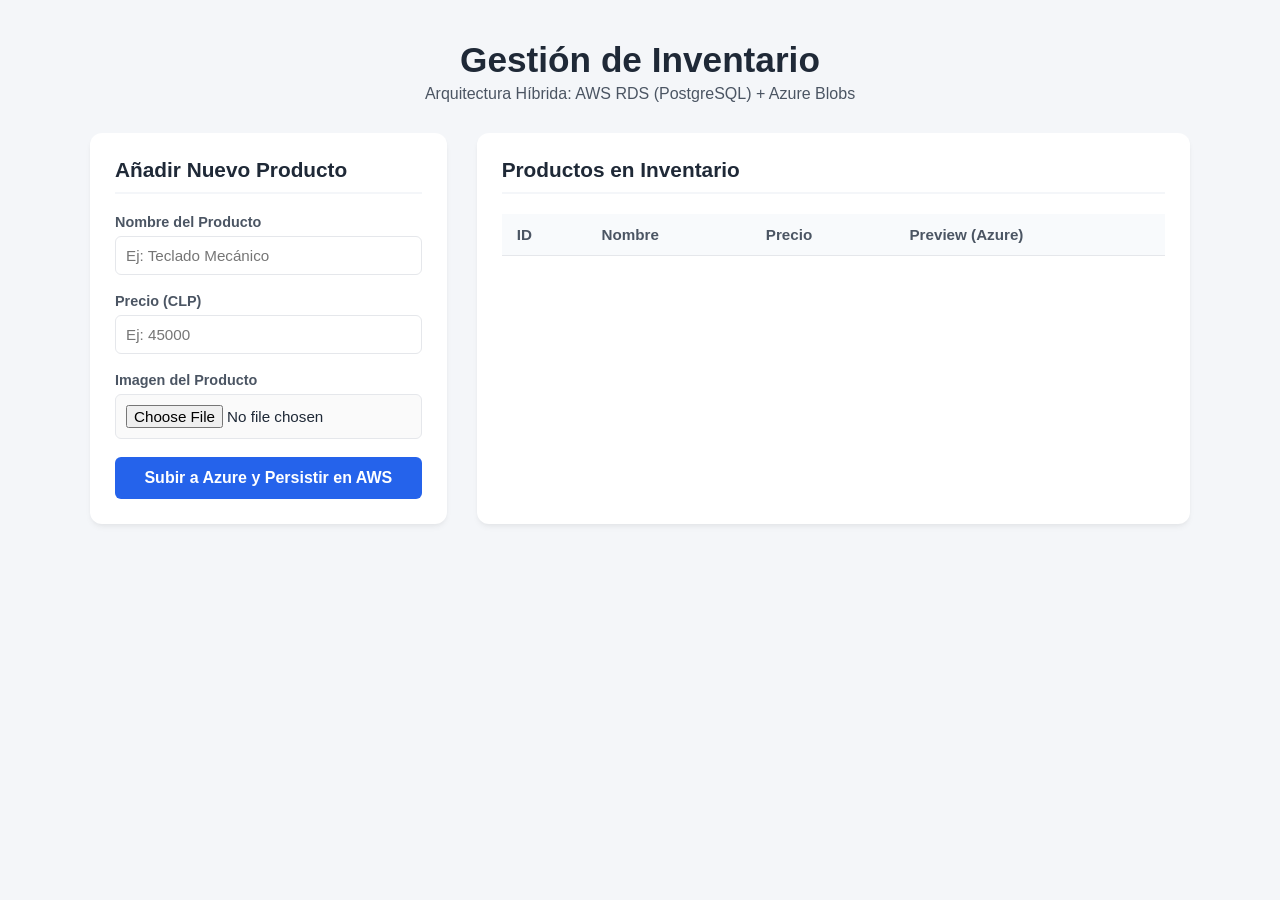
==== index.html @ b214ecee "first commit limpio sin secretos" ====
<!DOCTYPE html>
<html lang="es">
<head>
    <meta charset="UTF-8">
    <meta name="viewport" content="width=device-width, initial-scale=1.0">
    <title>Gestión de Inventario | INACAP Multicloud</title>
    <link rel="stylesheet" href="styles.css">
</head>
<body>
    <div class="container">
        <header>
            <h1>Gestión de Inventario</h1>
            <p class="subtitle">Arquitectura Híbrida: AWS RDS (PostgreSQL) + Azure Blobs</p>
        </header>

        <main class="main-content">
            <section class="card-form">
                <h2>Añadir Nuevo Producto</h2>
                <form id="productoForm" enctype="multipart/form-data">
                    <div class="form-group">
                        <label for="nombre">Nombre del Producto</label>
                        <input type="text" id="nombre" name="nombre" required placeholder="Ej: Teclado Mecánico">
                    </div>

                    <div class="form-group">
                        <label for="precio">Precio (CLP)</label>
                        <input type="number" id="precio" name="precio" required placeholder="Ej: 45000">
                    </div>

                    <div class="form-group">
                        <label for="imagen">Imagen del Producto</label>
                        <input type="file" id="imagen" name="imagen" accept="image/*" required>
                    </div>

                    <button type="submit" id="btnEnviar">Subir a Azure y Persistir en AWS</button>
                </form>
            </section>

            <section class="card-table">
                <h2>Productos en Inventario</h2>
                <div class="table-wrapper">
                    <table>
                        <thead>
                            <tr>
                                <th>ID</th>
                                <th>Nombre</th>
                                <th>Precio</th>
                                <th>Preview (Azure)</th>
                            </tr>
                        </thead>
                        <tbody id="tablaProductos"></tbody>
                    </table>
                </div>
            </section>
        </main>
    </div>

    <script>
        const form = document.getElementById('productoForm');
        const btnEnviar = document.getElementById('btnEnviar');
        const tablaProductos = document.getElementById('tablaProductos');

        async function cargarProductos() {
            try {
                const res = await fetch('/api/productos');
                const productos = await res.json();
                tablaProductos.innerHTML = '';
                if(productos.length === 0) {
                    tablaProductos.innerHTML = `<tr><td colspan="4" style="text-align:center; color:#888;">No hay productos registrados.</td></tr>`;
                    return;
                }
                productos.forEach(prod => {
                    const row = document.createElement('tr');
                    row.innerHTML = `
                        <td>${prod.id}</td>
                        <td><strong>${prod.nombre}</strong></td>
                        <td>$${Number(prod.precio).toLocaleString('es-CL')}</td>
                        <td>
                            <a href="${prod.url_imagen}" target="_blank">
                                <img src="${prod.url_imagen}" alt="${prod.nombre}" class="thumbnail">
                            </a>
                        </td>
                    `;
                    tablaProductos.appendChild(row);
                });
            } catch (err) {
                console.error("Error al cargar la tabla:", err);
            }
        }

        form.addEventListener('submit', async (e) => {
            e.preventDefault();
            btnEnviar.innerText = 'Subiendo archivos...';
            btnEnviar.disabled = true;
            const formData = new FormData(form);
            try {
                const response = await fetch('/api/productos', { method: 'POST', body: formData });
                if (response.ok) {
                    form.reset();
                    await cargarProductos();
                } else {
                    alert('Error al procesar la subida del producto.');
                }
            } catch (error) {
                console.error(error);
                alert('Ocurrió un problema de conexión.');
            } finally {
                btnEnviar.innerText = 'Subir a Azure y Persistir en AWS';
                btnEnviar.disabled = false;
            }
        });

        window.addEventListener('DOMContentLoaded', cargarProductos);
    </script>
</body>
</html>
---- styles.css ----
:root {
    --bg-color: #f4f6f9;
    --card-bg: #ffffff;
    --primary-color: #2563eb;
    --primary-hover: #1d4ed8;
    --text-main: #1f2937;
    --text-muted: #4b5563;
    --border-color: #e5e7eb;
}

* {
    box-sizing: border-box;
    margin: 0;
    padding: 0;
    font-family: 'Segoe UI', Tahoma, Geneva, Verdana, sans-serif;
}

body {
    background-color: var(--bg-color);
    color: var(--text-main);
    padding: 40px 20px;
    display: flex;
    justify-content: center;
}

.container {
    width: 100%;
    max-width: 1100px;
}

header {
    margin-bottom: 30px;
    text-align: center;
}

header h1 {
    font-size: 2.2rem;
    font-weight: 700;
    color: var(--text-main);
}

.subtitle {
    color: var(--text-muted);
    margin-top: 5px;
    font-size: 1rem;
}

.main-content {
    display: grid;
    grid-template-columns: 1fr 2fr;
    gap: 30px;
}

@media (max-width: 850px) {
    .main-content {
        grid-template-columns: 1fr;
    }
}

.card-form, .card-table {
    background: var(--card-bg);
    padding: 25px;
    border-radius: 12px;
    box-shadow: 0 4px 6px -1px rgba(0, 0, 0, 0.05), 0 2px 4px -1px rgba(0, 0, 0, 0.03);
}

h2 {
    font-size: 1.3rem;
    margin-bottom: 20px;
    border-bottom: 2px solid var(--bg-color);
    padding-bottom: 10px;
    color: var(--text-main);
}

.form-group {
    margin-bottom: 18px;
}

label {
    display: block;
    margin-bottom: 6px;
    font-size: 0.9rem;
    font-weight: 600;
    color: var(--text-muted);
}

input[type="text"], input[type="number"], input[type="file"] {
    width: 100%;
    padding: 10px;
    border: 1px solid var(--border-color);
    border-radius: 6px;
    font-size: 0.95rem;
    outline: none;
    transition: border-color 0.2s;
}

input[type="text"]:focus, input[type="number"]:focus {
    border-color: var(--primary-color);
}

input[type="file"] {
    background: #fafafa;
    cursor: pointer;
}

button {
    width: 100%;
    background-color: var(--primary-color);
    color: white;
    border: none;
    padding: 12px;
    font-size: 1rem;
    font-weight: 600;
    border-radius: 6px;
    cursor: pointer;
    transition: background-color 0.2s;
}

button:hover {
    background-color: var(--primary-hover);
}

button:disabled {
    background-color: #9ca3af;
    cursor: not-allowed;
}

.table-wrapper {
    overflow-x: auto;
}

table {
    width: 100%;
    border-collapse: collapse;
    text-align: left;
}

th, td {
    padding: 12px 15px;
    border-bottom: 1px solid var(--border-color);
    font-size: 0.95rem;
}

th {
    background-color: #f8fafc;
    color: var(--text-muted);
    font-weight: 600;
}

tr:hover {
    background-color: #f8fafc;
}

.thumbnail {
    width: 50px;
    height: 50px;
    object-fit: cover;
    border-radius: 6px;
    border: 1px solid var(--border-color);
    display: block;
    transition: transform 0.2s;
}

.thumbnail:hover {
    transform: scale(1.1);
}
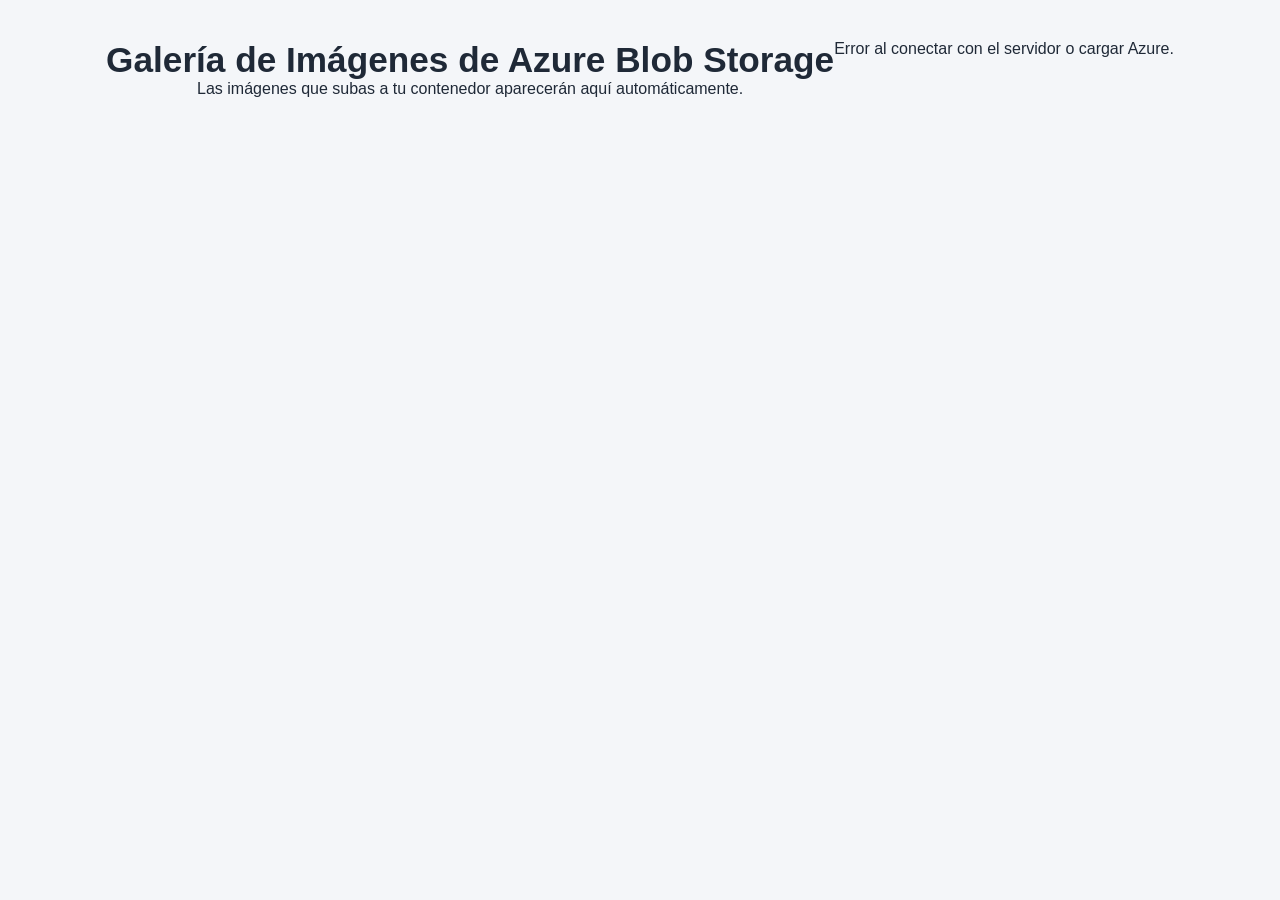
==== commit 53917f1f: "feat: ajustando conexion de azure con variables correctas" ====
--- a/index.html
+++ b/index.html
@@ -3,114 +3,57 @@
 <head>
     <meta charset="UTF-8">
     <meta name="viewport" content="width=device-width, initial-scale=1.0">
-    <title>Gestión de Inventario | INACAP Multicloud</title>
+    <title>Visor de Imágenes MultiCloud</title>
     <link rel="stylesheet" href="styles.css">
 </head>
 <body>
-    <div class="container">
-        <header>
-            <h1>Gestión de Inventario</h1>
-            <p class="subtitle">Arquitectura Híbrida: AWS RDS (PostgreSQL) + Azure Blobs</p>
-        </header>
+    <header>
+        <h1>Galería de Imágenes de Azure Blob Storage</h1>
+        <p>Las imágenes que subas a tu contenedor aparecerán aquí automáticamente.</p>
+    </header>
 
-        <main class="main-content">
-            <section class="card-form">
-                <h2>Añadir Nuevo Producto</h2>
-                <form id="productoForm" enctype="multipart/form-data">
-                    <div class="form-group">
-                        <label for="nombre">Nombre del Producto</label>
-                        <input type="text" id="nombre" name="nombre" required placeholder="Ej: Teclado Mecánico">
-                    </div>
-
-                    <div class="form-group">
-                        <label for="precio">Precio (CLP)</label>
-                        <input type="number" id="precio" name="precio" required placeholder="Ej: 45000">
-                    </div>
-
-                    <div class="form-group">
-                        <label for="imagen">Imagen del Producto</label>
-                        <input type="file" id="imagen" name="imagen" accept="image/*" required>
-                    </div>
-
-                    <button type="submit" id="btnEnviar">Subir a Azure y Persistir en AWS</button>
-                </form>
-            </section>
-
-            <section class="card-table">
-                <h2>Productos en Inventario</h2>
-                <div class="table-wrapper">
-                    <table>
-                        <thead>
-                            <tr>
-                                <th>ID</th>
-                                <th>Nombre</th>
-                                <th>Precio</th>
-                                <th>Preview (Azure)</th>
-                            </tr>
-                        </thead>
-                        <tbody id="tablaProductos"></tbody>
-                    </table>
-                </div>
-            </section>
-        </main>
-    </div>
+    <main>
+        <div id="galeria" class="galeria-container">
+            <p id="loading">Cargando imágenes desde la nube...</p>
+        </div>
+    </main>
 
     <script>
-        const form = document.getElementById('productoForm');
-        const btnEnviar = document.getElementById('btnEnviar');
-        const tablaProductos = document.getElementById('tablaProductos');
+        document.addEventListener('DOMContentLoaded', async () => {
+            const galeria = document.getElementById('galeria');
+            const loading = document.getElementById('loading');
 
-        async function cargarProductos() {
             try {
-                const res = await fetch('/api/productos');
-                const productos = await res.json();
-                tablaProductos.innerHTML = '';
-                if(productos.length === 0) {
-                    tablaProductos.innerHTML = `<tr><td colspan="4" style="text-align:center; color:#888;">No hay productos registrados.</td></tr>`;
+                const response = await fetch('/api/imagenes');
+                const imagenes = await response.json();
+
+                loading.style.display = 'none';
+
+                if (imagenes.length === 0) {
+                    galeria.innerHTML = '<p class="no-data">El contenedor de Azure está vacío. Sube imágenes desde el portal para verlas aquí.</p>';
                     return;
                 }
-                productos.forEach(prod => {
-                    const row = document.createElement('tr');
-                    row.innerHTML = `
-                        <td>${prod.id}</td>
-                        <td><strong>${prod.nombre}</strong></td>
-                        <td>$${Number(prod.precio).toLocaleString('es-CL')}</td>
-                        <td>
-                            <a href="${prod.url_imagen}" target="_blank">
-                                <img src="${prod.url_imagen}" alt="${prod.nombre}" class="thumbnail">
-                            </a>
-                        </td>
+
+                // Limpiar contenedor y renderizar las imágenes de Azure
+                galeria.innerHTML = '';
+                imagenes.forEach(img => {
+                    const card = document.createElement('div');
+                    card.className = 'image-card';
+                    
+                    card.innerHTML = `
+                        <img src="${img.url}" alt="${img.nombre}" crossorigin="anonymous">
+                        <div class="image-info">
+                            <span>${img.nombre}</span>
+                        </div>
                     `;
-                    tablaProductos.appendChild(row);
+                    galeria.appendChild(card);
                 });
+
             } catch (err) {
-                console.error("Error al cargar la tabla:", err);
-            }
-        }
-
-        form.addEventListener('submit', async (e) => {
-            e.preventDefault();
-            btnEnviar.innerText = 'Subiendo archivos...';
-            btnEnviar.disabled = true;
-            const formData = new FormData(form);
-            try {
-                const response = await fetch('/api/productos', { method: 'POST', body: formData });
-                if (response.ok) {
-                    form.reset();
-                    await cargarProductos();
-                } else {
-                    alert('Error al procesar la subida del producto.');
-                }
-            } catch (error) {
-                console.error(error);
-                alert('Ocurrió un problema de conexión.');
-            } finally {
-                btnEnviar.innerText = 'Subir a Azure y Persistir en AWS';
-                btnEnviar.disabled = false;
+                console.error(err);
+                loading.innerText = 'Error al conectar con el servidor o cargar Azure.';
             }
         });
-
-        window.addEventListener('DOMContentLoaded', cargarProductos);
     </script>
 </body>
 </html>
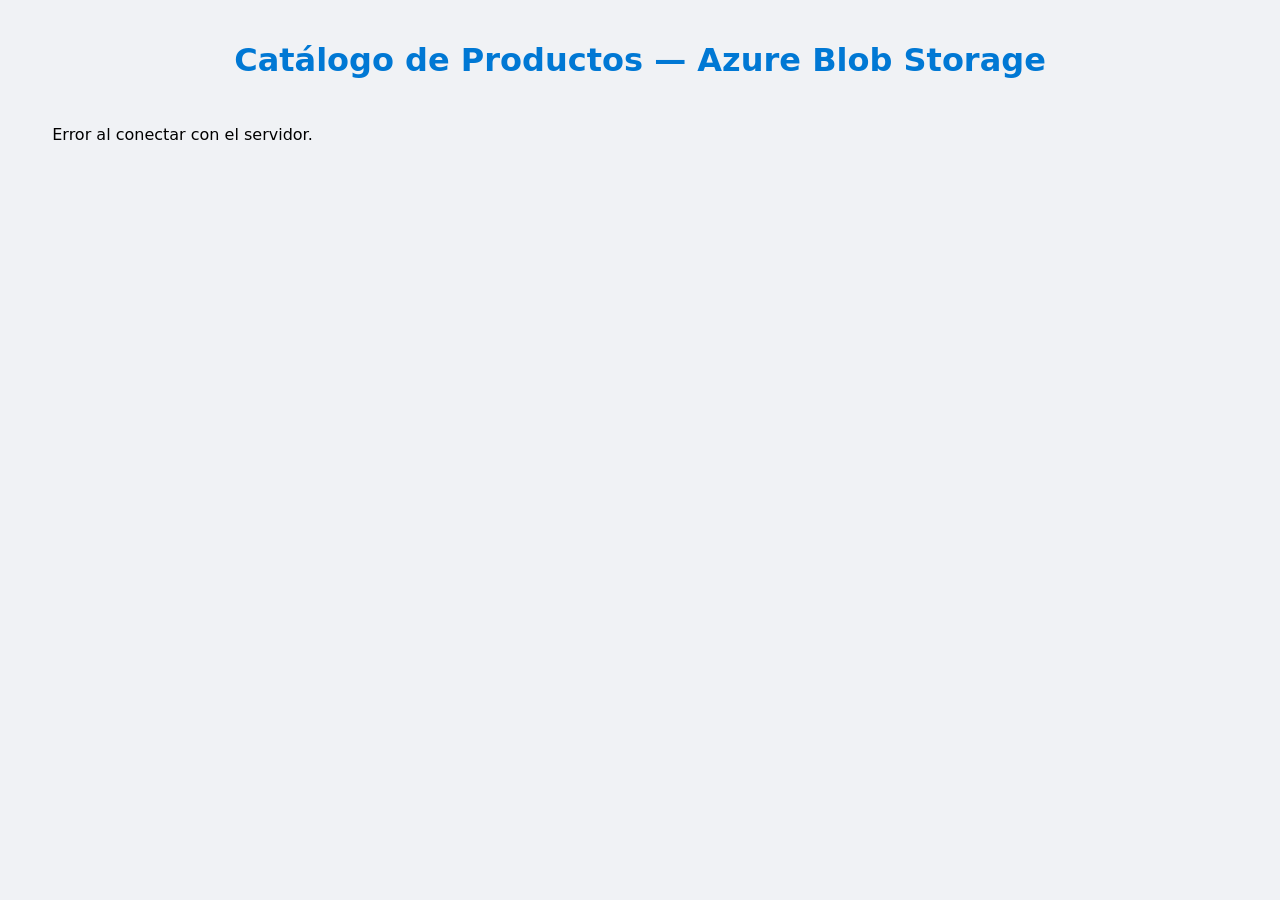
==== commit 8d5852d3: "feat: version simplificada funcional de galeria" ====
--- a/index.html
+++ b/index.html
@@ -3,55 +3,46 @@
 <head>
     <meta charset="UTF-8">
     <meta name="viewport" content="width=device-width, initial-scale=1.0">
-    <title>Visor de Imágenes MultiCloud</title>
-    <link rel="stylesheet" href="styles.css">
+    <title>Catálogo MultiCloud</title>
+    <style>
+        body { font-family: system-ui, sans-serif; background: #f0f2f5; margin: 0; padding: 20px; text-align: center; }
+        h1 { color: #0078d4; margin-bottom: 30px; }
+        .gallery-container { display: grid; grid-template-columns: repeat(auto-fill, minmax(250px, 1fr)); gap: 20px; max-width: 1200px; margin: 0 auto; }
+        .gallery-item { background: white; border-radius: 10px; overflow: hidden; box-shadow: 0 4px 12px rgba(0,0,0,0.08); }
+        .gallery-item img { width: 100%; height: 200px; object-fit: cover; display: block; }
+        .item-info { padding: 15px; font-weight: bold; font-size: 16px; text-transform: capitalize; color: #333; }
+    </style>
 </head>
 <body>
-    <header>
-        <h1>Galería de Imágenes de Azure Blob Storage</h1>
-        <p>Las imágenes que subas a tu contenedor aparecerán aquí automáticamente.</p>
-    </header>
 
-    <main>
-        <div id="galeria" class="galeria-container">
-            <p id="loading">Cargando imágenes desde la nube...</p>
+    <h1>Catálogo de Productos — Azure Blob Storage</h1>
+
+    <div class="gallery-container" id="catalogo">
         </div>
-    </main>
 
     <script>
         document.addEventListener('DOMContentLoaded', async () => {
-            const galeria = document.getElementById('galeria');
-            const loading = document.getElementById('loading');
+            const catalogo = document.getElementById('catalogo');
+            try {
+                const response = await fetch('/api/productos');
+                const productos = await response.json();
 
-            try {
-                const response = await fetch('/api/imagenes');
-                const imagenes = await response.json();
-
-                loading.style.display = 'none';
-
-                if (imagenes.length === 0) {
-                    galeria.innerHTML = '<p class="no-data">El contenedor de Azure está vacío. Sube imágenes desde el portal para verlas aquí.</p>';
+                if (productos.length === 0) {
+                    catalogo.innerHTML = '<p>No hay imágenes en el contenedor de Azure todavía.</p>';
                     return;
                 }
 
-                // Limpiar contenedor y renderizar las imágenes de Azure
-                galeria.innerHTML = '';
-                imagenes.forEach(img => {
-                    const card = document.createElement('div');
-                    card.className = 'image-card';
-                    
-                    card.innerHTML = `
-                        <img src="${img.url}" alt="${img.nombre}" crossorigin="anonymous">
-                        <div class="image-info">
-                            <span>${img.nombre}</span>
-                        </div>
+                productos.forEach(p => {
+                    const div = document.createElement('div');
+                    div.className = 'gallery-item';
+                    div.innerHTML = `
+                        <img src="${p.url}" alt="${p.nombre}">
+                        <div class="item-info">${p.nombre.split('.')[0]}</div>
                     `;
-                    galeria.appendChild(card);
+                    catalogo.appendChild(div);
                 });
-
             } catch (err) {
-                console.error(err);
-                loading.innerText = 'Error al conectar con el servidor o cargar Azure.';
+                catalogo.innerHTML = '<p>Error al conectar con el servidor.</p>';
             }
         });
     </script>
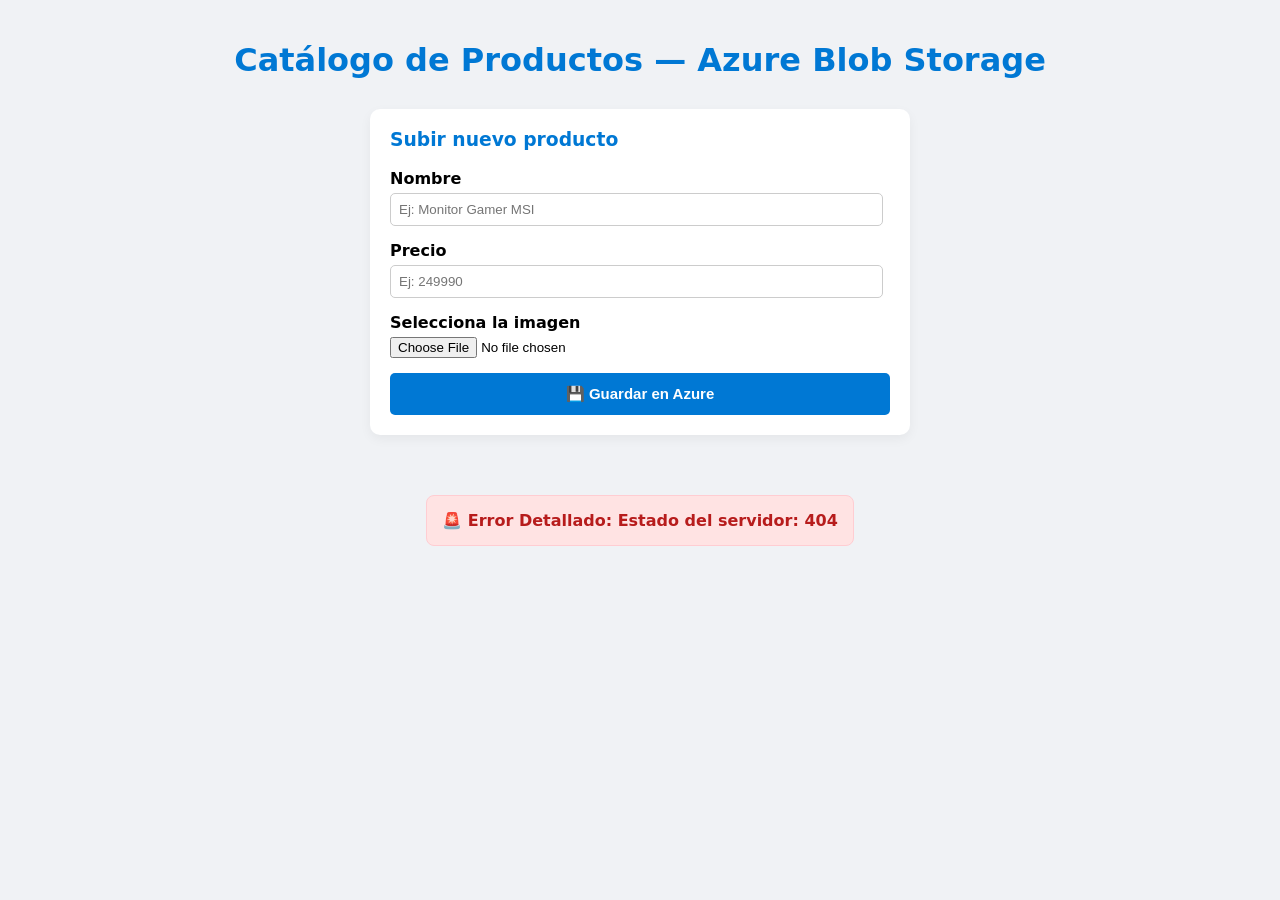
==== commit 6bba515a: "feat: formulario de subida directa a azure blob storage con nombres y precios personalizados" ====
--- a/index.html
+++ b/index.html
@@ -4,31 +4,57 @@
     <meta charset="UTF-8">
     <meta name="viewport" content="width=device-width, initial-scale=1.0">
     <title>Catálogo MultiCloud</title>
-    <style>
-        body { font-family: system-ui, sans-serif; background: #f0f2f5; margin: 0; padding: 20px; text-align: center; }
-        h1 { color: #0078d4; margin-bottom: 30px; }
-        .gallery-container { display: grid; grid-template-columns: repeat(auto-fill, minmax(250px, 1fr)); gap: 20px; max-width: 1200px; margin: 0 auto; }
-        .gallery-item { background: white; border-radius: 10px; overflow: hidden; box-shadow: 0 4px 12px rgba(0,0,0,0.08); }
-        .gallery-item img { width: 100%; height: 200px; object-fit: cover; display: block; }
-        .item-info { padding: 15px; font-weight: bold; font-size: 16px; text-transform: capitalize; color: #333; }
-    </style>
+    <link rel="stylesheet" href="styles.css">
 </head>
 <body>
 
     <h1>Catálogo de Productos — Azure Blob Storage</h1>
 
+    <div style="background: white; max-width: 500px; margin: 0 auto 40px auto; padding: 20px; border-radius: 10px; box-shadow: 0 4px 12px rgba(0,0,0,0.05); text-align: left;">
+        <h3 style="margin-top: 0; color: #0078d4;">Subir nuevo producto</h3>
+        
+        <form action="/api/subir" method="POST" enctype="multipart/form-data" style="display: flex; flex-direction: column; gap: 15px;">
+            
+            <div>
+                <label style="display: block; font-weight: bold; margin-bottom: 5px;">Nombre</label>
+                <input type="text" name="nombre" placeholder="Ej: Monitor Gamer MSI" required style="width: 95%; padding: 8px; border-radius: 5px; border: 1px solid #ccc;">
+            </div>
+
+            <div>
+                <label style="display: block; font-weight: bold; margin-bottom: 5px;">Precio</label>
+                <input type="number" name="precio" placeholder="Ej: 249990" required style="width: 95%; padding: 8px; border-radius: 5px; border: 1px solid #ccc;">
+            </div>
+
+            <div>
+                <label style="display: block; font-weight: bold; margin-bottom: 5px;">Selecciona la imagen</label>
+                <input type="file" name="imagen" accept="image/*" required style="width: 100%;">
+            </div>
+
+            <button type="submit" style="background: #0078d4; color: white; border: none; padding: 12px; border-radius: 5px; font-weight: bold; cursor: pointer; font-size: 15px;">
+                💾 Guardar en Azure
+            </button>
+        </form>
+    </div>
+
     <div class="gallery-container" id="catalogo">
-        </div>
+        <p id="loading">Cargando catálogo desde la nube...</p>
+    </div>
 
     <script>
         document.addEventListener('DOMContentLoaded', async () => {
             const catalogo = document.getElementById('catalogo');
             try {
                 const response = await fetch('/api/productos');
+                
+                if (!response.ok) {
+                    throw new Error(`Estado del servidor: ${response.status}`);
+                }
+                
                 const productos = await response.json();
+                catalogo.innerHTML = '';
 
                 if (productos.length === 0) {
-                    catalogo.innerHTML = '<p>No hay imágenes en el contenedor de Azure todavía.</p>';
+                    catalogo.innerHTML = '<p>No hay imágenes en tu contenedor de Azure.</p>';
                     return;
                 }
 
@@ -37,12 +63,18 @@
                     div.className = 'gallery-item';
                     div.innerHTML = `
                         <img src="${p.url}" alt="${p.nombre}">
-                        <div class="item-info">${p.nombre.split('.')[0]}</div>
+                        <div class="item-info">
+                            <h3 style="margin: 0; text-transform: capitalize;">${p.nombre}</h3>
+                            <p style="color: #0078d4; font-weight: bold; margin: 8px 0 0 0; font-size: 16px;">
+                                $${p.precio.toLocaleString('es-CL')}
+                            </p>
+                        </div>
                     `;
                     catalogo.appendChild(div);
                 });
             } catch (err) {
-                catalogo.innerHTML = '<p>Error al conectar con el servidor.</p>';
+                console.error(err);
+                catalogo.innerHTML = `<div class="error-box">🚨 Error Detallado: ${err.message}</div>`;
             }
         });
     </script>
--- a/styles.css
+++ b/styles.css
@@ -0,0 +1,58 @@
+body {
+    font-family: system-ui, -apple-system, sans-serif;
+    background: #f0f2f5;
+    margin: 0;
+    padding: 20px;
+    text-align: center;
+}
+
+h1 {
+    color: #0078d4;
+    margin-bottom: 30px;
+}
+
+.gallery-container {
+    display: grid;
+    grid-template-columns: repeat(auto-fill, minmax(250px, 1fr));
+    gap: 20px;
+    max-width: 1200px;
+    margin: 0 auto;
+}
+
+.gallery-item {
+    background: white;
+    border-radius: 10px;
+    overflow: hidden;
+    box-shadow: 0 4px 12px rgba(0,0,0,0.08);
+    transition: transform 0.2s;
+}
+
+.gallery-item:hover {
+    transform: translateY(-3px);
+}
+
+.gallery-item img {
+    width: 100%;
+    height: 200px;
+    object-fit: cover;
+    display: block;
+}
+
+.item-info {
+    padding: 15px;
+    font-weight: bold;
+    font-size: 14px;
+    color: #333;
+}
+
+.error-box {
+    background: #ffe3e3;
+    color: #b71c1c;
+    padding: 15px;
+    border-radius: 8px;
+    border: 1px solid #ffcdd2;
+    max-width: 600px;
+    margin: 20px auto;
+    font-weight: bold;
+    grid-column: 1 / -1;
+}
